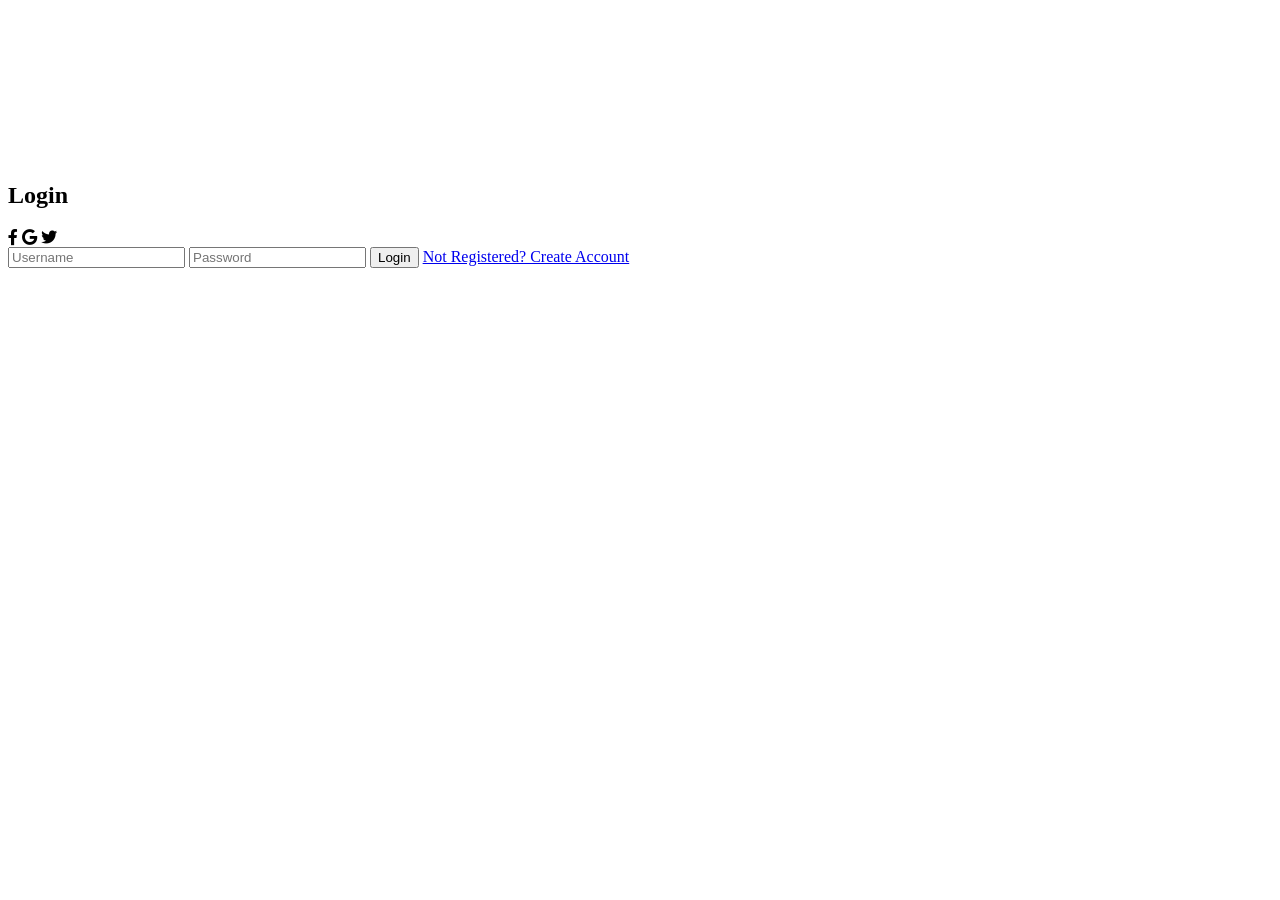
==== login/login/index.html @ eb473145 "Add files via upload" ====
<!DOCTYPE html>
<html lang="en">
<head>
    <meta charset="UTF-8">
    <meta name="viewport" content="width=device-width, initial-scale=1.0">
    <title>Login Form with Background Video</title>
    <link rel="stylesheet" href="style.css">
    <link rel="stylesheet" href="https://cdnjs.cloudflare.com/ajax/libs/font-awesome/6.0.0-beta3/css/all.min.css">
</head>
<body>
    
    <!-- Background Video -->
    <video autoplay muted loop id="bg-video">
        <source src="assets/clip.mp4" type="video/mp4">
        Your browser does not support the video tag.
    </video>
    
    <!-- Login Form -->
    <div class="login-form">
        <h2>Login</h2>
        
        <!-- Social icons -->
        <div class="social-icons">
            <i class="fab fa-facebook-f"></i>
            <i class="fab fa-google"></i>
            <i class="fab fa-twitter"></i>
        </div>
        
        <!-- Username and Password fields -->
        <input type="text" placeholder="Username">
        <input type="password" placeholder="Password">
        
        <!-- Login button -->
        <button>Login</button>
        
        <!-- Register link -->
        <a href="#" class="register-link">Not Registered? Create Account</a>
    </div>
</body>
</html>
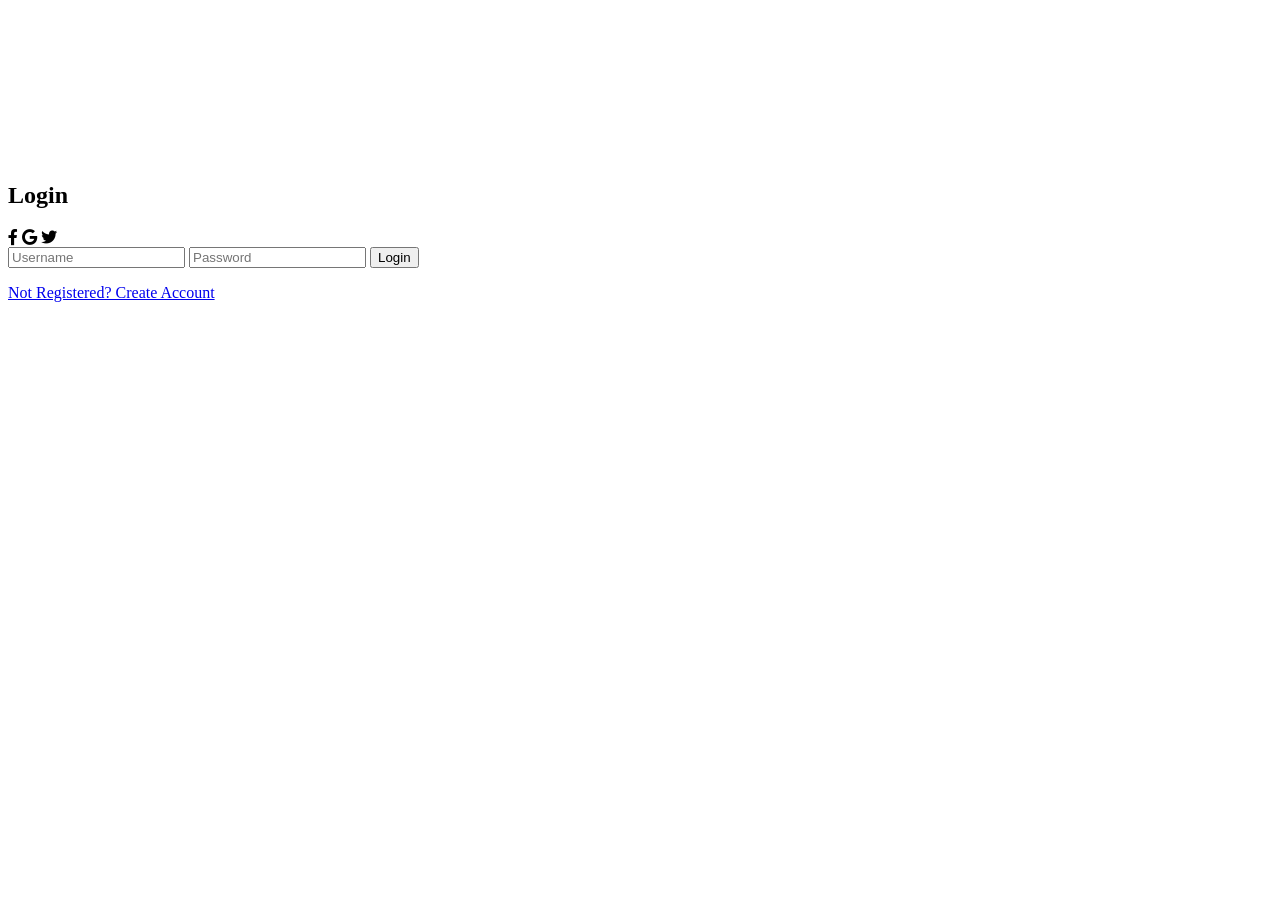
==== commit 6b784439: "Update index.html" ====
--- a/login/login/index.html
+++ b/login/login/index.html
@@ -27,14 +27,20 @@
         </div>
         
         <!-- Username and Password fields -->
-        <input type="text" placeholder="Username">
-        <input type="password" placeholder="Password">
+        <from action="#" id="loginForm">
+            <input type="text" placeholder="Username">
+            <input type="password" placeholder="Password">
         
         <!-- Login button -->
-        <button>Login</button>
+            <button>Login</button>
+            <div id="alertBox" class="alert" style="display:none;"></div>
+        </from>
         
         <!-- Register link -->
+        <p id="message"></p>
         <a href="#" class="register-link">Not Registered? Create Account</a>
     </div>
+    <script src="js/login.js" defer></script>
+    <script src="js/register.js" defer></script>
 </body>
 </html>
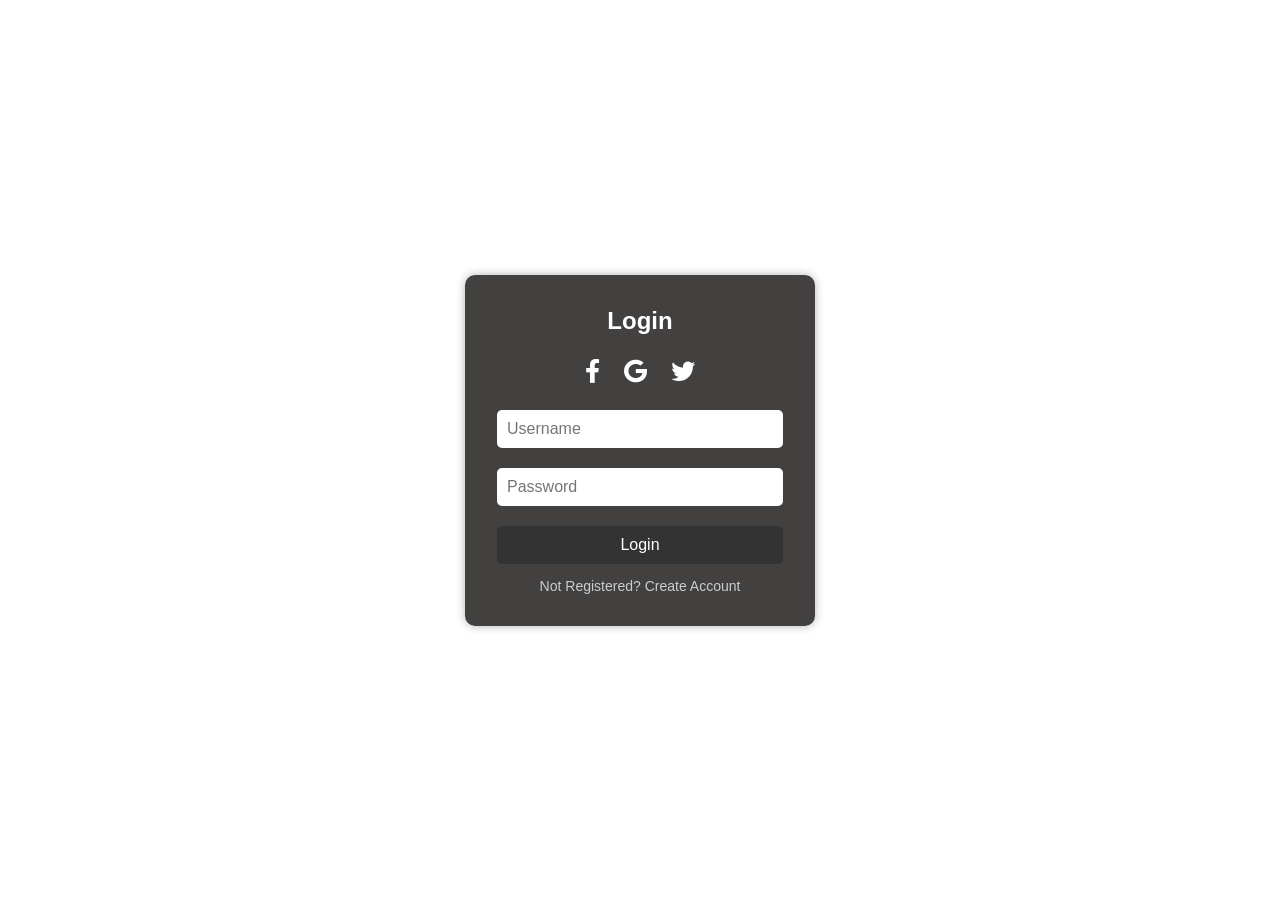
==== commit 430f1c6d: "Update index.html" ====
--- a/login/login/index.html
+++ b/login/login/index.html
@@ -4,7 +4,7 @@
     <meta charset="UTF-8">
     <meta name="viewport" content="width=device-width, initial-scale=1.0">
     <title>Login Form with Background Video</title>
-    <link rel="stylesheet" href="style.css">
+    <link rel="stylesheet" href="css/style.css">
     <link rel="stylesheet" href="https://cdnjs.cloudflare.com/ajax/libs/font-awesome/6.0.0-beta3/css/all.min.css">
 </head>
 <body>
--- a/login/login/css/style.css
+++ b/login/login/css/style.css
@@ -0,0 +1,114 @@
+/* General reset */
+* {
+    margin: 0;
+    padding: 0;
+    box-sizing: border-box;
+}
+
+/* Body styling */
+body {
+    display: flex;
+    justify-content: center;
+    align-items: center;
+    height: 100vh;
+    font-family: Arial, sans-serif;
+    overflow: hidden;
+    position: relative;
+}
+
+/* Cool Background video styling */
+#bg-video {
+    position: fixed;
+    top: 0;
+    left: 0;
+    width: 100%;
+    height: 100%;
+    object-fit: cover;
+    z-index: -1; /* Places the video behind the form */
+}
+
+/* Form styling */
+.login-form {
+    background: rgba(4, 0, 0, 0.75); /* Transparent background for better readability */
+    border-radius: 10px;
+    padding: 2em;
+    width: 90%;
+    max-width: 350px;
+    text-align: center;
+    color: white;
+    box-shadow: 0px 0px 10px rgba(0, 0, 0, 0.3);
+    z-index: 1; /* Ensures the form is above the video */
+}
+
+.login-form h2 {
+    margin-bottom: 1em;
+    font-size: 24px;
+}
+
+/* Social icons styling */
+.social-icons {
+    margin-bottom: 1em;
+}
+
+.social-icons i {
+    font-size: 1.5em;
+    margin: 0 10px;
+    cursor: pointer;
+    color: white;
+    transition: transform 0.3s ease;
+}
+
+.social-icons i:hover {
+    transform: scale(1.2);
+}
+
+/* Input styling with hover effect */
+.login-form input[type="text"], .login-form input[type="password"] {
+    width: 100%;
+    padding: 10px;
+    margin: 10px 0;
+    border: none;
+    border-radius: 5px;
+    outline: none;
+    font-size: 16px;
+    color: #333;
+    transition: transform 0.2s ease, box-shadow 0.2s ease;
+}
+
+/* Pop effect on input hover */
+.login-form input[type="text"]:hover, .login-form input[type="password"]:hover {
+    transform: scale(1.02);
+    box-shadow: 0px 0px 5px rgba(0, 0, 0, 0.2);
+}
+
+/* Login button styling */
+.login-form button {
+    width: 100%;
+    padding: 10px;
+    margin-top: 10px;
+    border: none;
+    border-radius: 5px;
+    background-color: #333;
+    color: white;
+    font-size: 16px;
+    cursor: pointer;
+    transition: background-color 0.3s ease;
+}
+
+.login-form button:hover {
+    background-color: #555;
+}
+
+/* Register link styling */
+.login-form .register-link {
+    display: block;
+    margin-top: 1em;
+    color: #ccc;
+    font-size: 14px;
+    text-decoration: none;
+    transition: color 0.3s ease;
+}
+
+.login-form .register-link:hover {
+    color: white;
+}
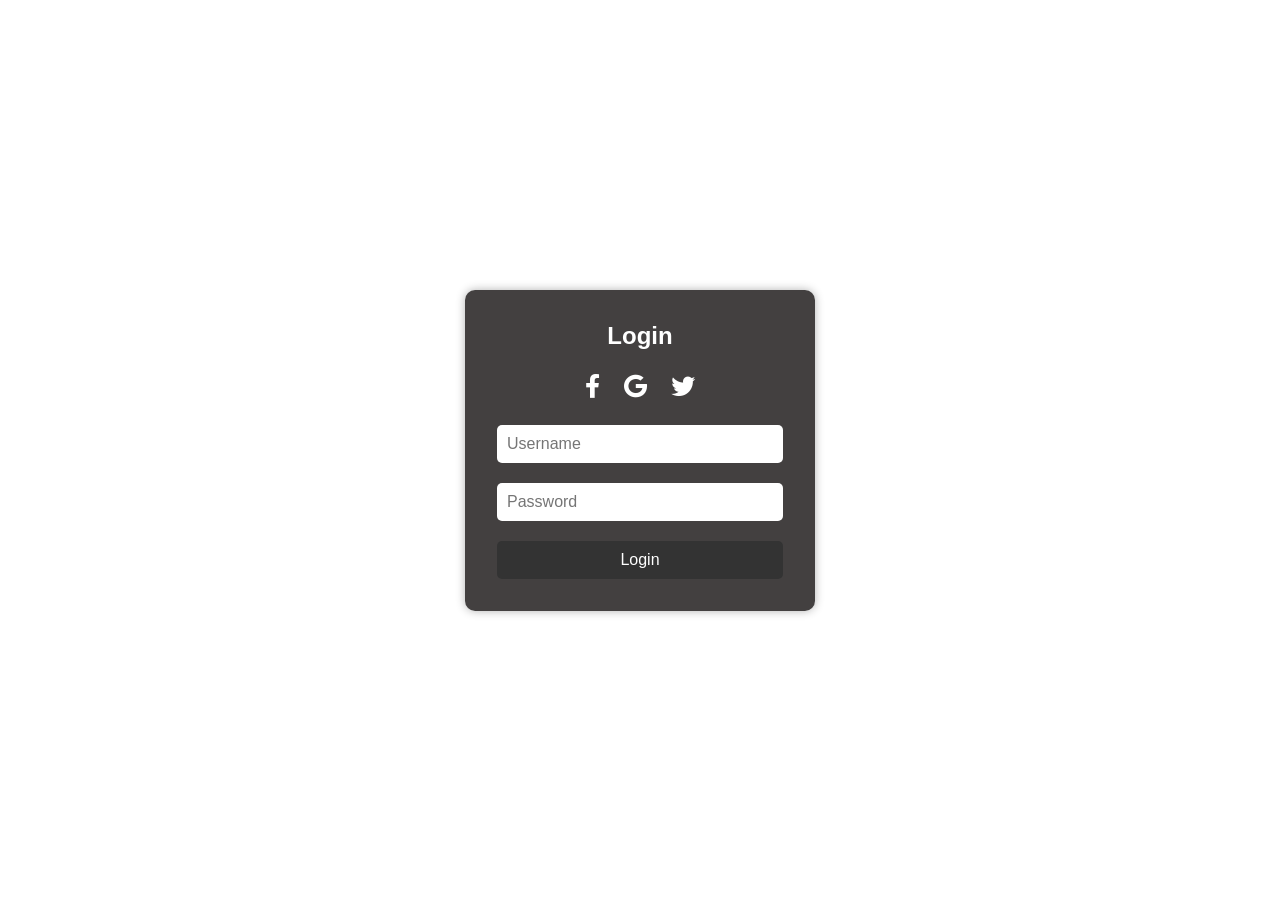
==== commit 51743ccc: "Update index.html" ====
--- a/login/login/index.html
+++ b/login/login/index.html
@@ -28,8 +28,8 @@
         
         <!-- Username and Password fields -->
         <from action="#" id="loginForm">
-            <input type="text" placeholder="Username">
-            <input type="password" placeholder="Password">
+            <input type="text" name="username" placeholder="Username" required id="username">
+            <input type="password" name="password" placeholder="Password" required id="passwor">
         
         <!-- Login button -->
             <button>Login</button>
@@ -37,9 +37,20 @@
         </from>
         
         <!-- Register link -->
-        <p id="message"></p>
-        <a href="#" class="register-link">Not Registered? Create Account</a>
-    </div>
+        <div class="register-form" style="display:none;">
+            <h2>Create Account</h2>
+            <form action="#" id="registerForm">
+                <input type="text" id="regUsername" placeholder="Username" required>
+                <input type="email" id="email" placeholder="Email" required>
+                <input type="password" id="regPassword" placeholder="Password" required>
+              
+                <button type="submit">Register</button>
+            </form>
+            
+            <p id="message"></p>
+            <a href="#" class="register-link">Not Registered? Create Account</a>
+        </div>
+        
     <script src="js/login.js" defer></script>
     <script src="js/register.js" defer></script>
 </body>
--- a/login/login/css/style.css
+++ b/login/login/css/style.css
@@ -112,3 +112,24 @@
 .login-form .register-link:hover {
     color: white;
 }
+
+.alert{
+    background: #e44e4e;
+    color: white;
+    padding: 10px;
+    text-align: center;
+    border: 1px solid #b72929;
+}
+#message{
+    background: #e44e4e;
+    color: white;
+    text-align: center;
+    margin-top: 20px;
+}
+#alertBox{
+    position: fixed;
+    top: 20px;
+    left: 2%;
+    transfrom: translateX(-50%);
+    z-index: 999;
+}
